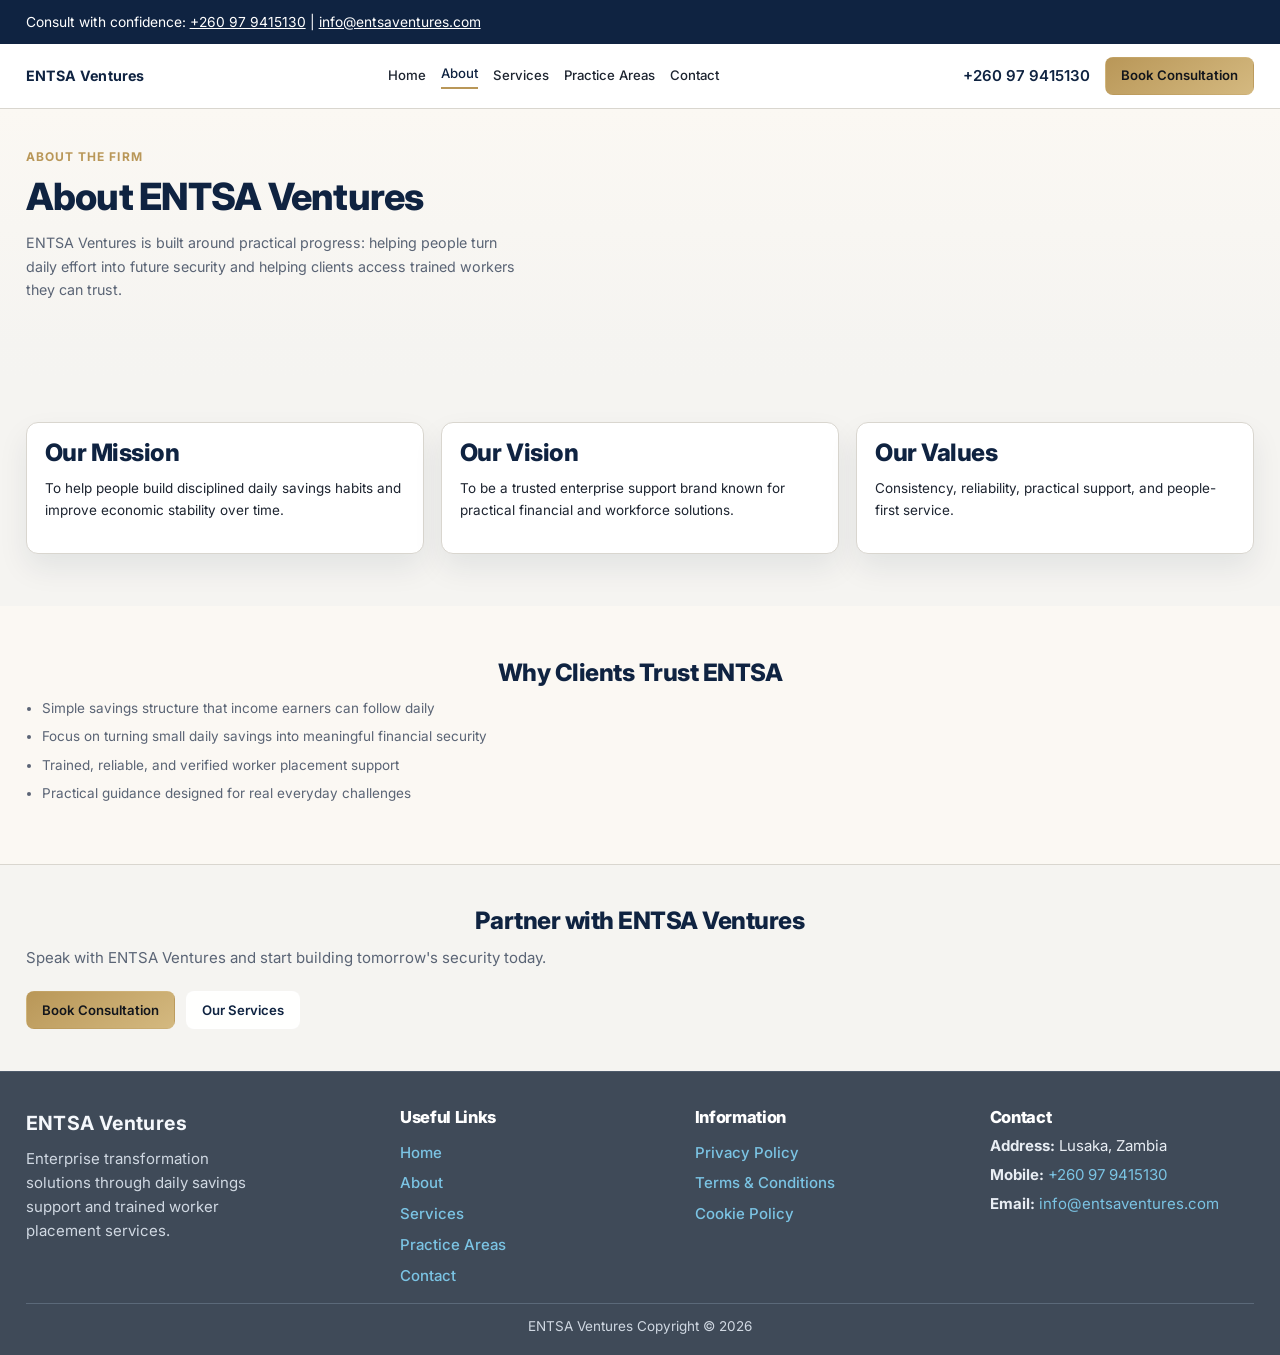
==== about.html @ a88b2ca8 "Create dedicated ENTSA Ventures website repository. Separate ENTSA website into its own independent " ====
<!doctype html>
<html lang="en">
<head>
  <meta charset="UTF-8">
  <meta name="viewport" content="width=device-width, initial-scale=1.0">
  <title>About | ENTSA Ventures</title>
  <meta name="description" content="Learn about ENTSA Ventures and how it supports people through daily savings discipline and trained worker placement services in Zambia.">
  <link rel="stylesheet" href="./styles.css?v=20260401-6">
</head>
<body>
  <a class="skip-link" href="#main-content">Skip to main content</a>

  <div class="top-contact-bar">
    <div class="container top-contact-inner">
      <p>Consult with confidence: <a href="tel:+260979415130">+260 97 9415130</a> | <a href="mailto:info@entsaventures.com">info@entsaventures.com</a></p>
    </div>
  </div>

  <header class="site-header">
    <div class="container header-inner">
      <a href="./index.html" class="logo" aria-label="ENTSA Ventures home">ENTSA Ventures</a>
      <button class="menu-toggle" aria-expanded="false" aria-controls="primary-nav">Menu</button>
      <nav class="primary-nav" id="primary-nav" aria-label="Primary">
        <a href="./index.html">Home</a>
        <a class="active" href="./about.html">About</a>
        <a href="./services.html">Services</a>
        <a href="./practice-areas.html">Practice Areas</a>
        <a href="./contact.html">Contact</a>
      </nav>
      <div class="header-actions">
        <a class="phone-link" href="tel:+260979415130">+260 97 9415130</a>
        <a class="btn btn-primary" href="./contact.html#contact-form-panel">Book Consultation</a>
      </div>
    </div>
  </header>

  <main id="main-content">
    <section class="section page-hero">
      <div class="container">
        <p class="eyebrow">About The Firm</p>
        <h1>About ENTSA Ventures</h1>
        <p class="hero-support">ENTSA Ventures is built around practical progress: helping people turn daily effort into future security and helping clients access trained workers they can trust.</p>
      </div>
    </section>

    <section class="section">
      <div class="container card-grid">
        <article class="info-card">
          <h2>Our Mission</h2>
          <p>To help people build disciplined daily savings habits and improve economic stability over time.</p>
        </article>
        <article class="info-card">
          <h2>Our Vision</h2>
          <p>To be a trusted enterprise support brand known for practical financial and workforce solutions.</p>
        </article>
        <article class="info-card">
          <h2>Our Values</h2>
          <p>Consistency, reliability, practical support, and people-first service.</p>
        </article>
      </div>
    </section>

    <section class="section section-muted">
      <div class="container">
        <h2>Why Clients Trust ENTSA</h2>
        <ul class="feature-list">
          <li>Simple savings structure that income earners can follow daily</li>
          <li>Focus on turning small daily savings into meaningful financial security</li>
          <li>Trained, reliable, and verified worker placement support</li>
          <li>Practical guidance designed for real everyday challenges</li>
        </ul>
      </div>
    </section>

    <section class="section final-cta">
      <div class="container final-cta-inner">
        <h2>Partner with ENTSA Ventures</h2>
        <p>Speak with ENTSA Ventures and start building tomorrow's security today.</p>
        <div class="hero-cta-group">
          <a class="btn btn-primary" href="./contact.html#contact-form-panel">Book Consultation</a>
          <a class="btn btn-secondary" href="./services.html">Our Services</a>
        </div>
      </div>
    </section>
  </main>

  <footer class="site-footer">
    <div class="container footer-grid">
      <div class="footer-brand">
        <a href="./index.html" class="logo">ENTSA Ventures</a>
        <p>Enterprise transformation solutions through daily savings support and trained worker placement services.</p>
      </div>
      <nav class="footer-links" aria-label="Useful links">
        <h3 class="footer-title">Useful Links</h3>
        <a href="./index.html">Home</a>
        <a href="./about.html">About</a>
        <a href="./services.html">Services</a>
        <a href="./practice-areas.html">Practice Areas</a>
        <a href="./contact.html">Contact</a>
      </nav>
      <nav class="footer-links" aria-label="Information links">
        <h3 class="footer-title">Information</h3>
        <a href="#">Privacy Policy</a>
        <a href="#">Terms & Conditions</a>
        <a href="#">Cookie Policy</a>
      </nav>
      <div>
        <h3 class="footer-title">Contact</h3>
        <p class="footer-contact-item"><strong>Address:</strong> Lusaka, Zambia</p>
        <p class="footer-contact-item"><strong>Mobile:</strong> <a href="tel:+260979415130">+260 97 9415130</a></p>
        <p class="footer-contact-item"><strong>Email:</strong> <a href="mailto:info@entsaventures.com">info@entsaventures.com</a></p>
      </div>
    </div>
    <div class="container footer-bottom">
      <p class="disclaimer">ENTSA Ventures Copyright &copy; 2026</p>
    </div>
  </footer>

  <script>
    const menuToggle = document.querySelector(".menu-toggle");
    const nav = document.querySelector(".primary-nav");
    if (menuToggle && nav) {
      menuToggle.addEventListener("click", () => {
        const expanded = menuToggle.getAttribute("aria-expanded") === "true";
        menuToggle.setAttribute("aria-expanded", String(!expanded));
        nav.classList.toggle("nav-open");
      });
    }
  </script>
</body>
</html>
---- styles.css ----
@import url("https://fonts.googleapis.com/css2?family=Inter:wght@400;500;600;700;800&display=swap");

:root {
  --bg: #f5f4f1;
  --surface: #ffffff;
  --surface-muted: #fbf8f3;
  --text: #1d2430;
  --text-muted: #5a6475;
  --border: #d9d6cf;
  --brand: #0f2341;
  --brand-soft: #1d3459;
  --gold: #b99758;
  --gold-soft: #d4b980;
  --radius: 12px;
  --shadow: 0 14px 30px rgba(15, 35, 65, 0.08);
}

*,
*::before,
*::after {
  box-sizing: border-box;
}

html {
  scroll-behavior: smooth;
  font-size: 15px;
}

body {
  margin: 0;
  font-family: "Inter", "Segoe UI", Tahoma, Geneva, Verdana, sans-serif;
  color: var(--text);
  background: linear-gradient(180deg, #f8f6f2 0%, var(--bg) 28%);
  line-height: 1.6;
}

.container {
  width: min(1280px, 96%);
  margin-inline: auto;
  padding-inline: 0;
}

.skip-link {
  position: absolute;
  left: -9999px;
  top: 0;
}

.skip-link:focus {
  left: 1rem;
  top: 1rem;
  background: #fff;
  color: var(--brand);
  border: 1px solid var(--brand);
  border-radius: 8px;
  padding: 0.55rem 0.8rem;
}

a {
  color: var(--brand-soft);
}

a:focus-visible,
button:focus-visible,
input:focus-visible,
textarea:focus-visible {
  outline: 2px solid var(--gold);
  outline-offset: 2px;
}

.top-contact-bar {
  background: var(--brand);
  color: #fff;
  font-size: 0.92rem;
}

.top-contact-inner {
  min-height: 44px;
  display: flex;
  align-items: center;
}

.top-contact-inner p {
  margin: 0;
}

.top-contact-inner a {
  color: #fff;
  text-decoration: underline;
}

.site-header {
  position: sticky;
  top: 0;
  z-index: 10;
  background: rgba(255, 255, 255, 0.96);
  backdrop-filter: blur(8px);
  border-bottom: 1px solid var(--border);
}

.header-inner {
  display: flex;
  align-items: center;
  justify-content: space-between;
  gap: 1.4rem;
  min-height: 64px;
}

.logo {
  text-decoration: none;
  color: var(--brand);
  font-weight: 700;
  font-size: 0.95rem;
  letter-spacing: 0.015em;
}

.primary-nav {
  display: none;
  gap: 1rem;
  font-size: 0.88rem;
}

.primary-nav a,
.footer-links a {
  text-decoration: none;
  color: var(--text);
  font-weight: 500;
}

.primary-nav a.active {
  color: var(--brand);
  border-bottom: 2px solid var(--gold);
  padding-bottom: 0.2rem;
}

.menu-toggle {
  border: 1px solid var(--border);
  background: #fff;
  color: var(--text);
  padding: 0.55rem 0.82rem;
  border-radius: 8px;
}

.header-actions {
  display: none;
  align-items: center;
  gap: 1rem;
}

.phone-link {
  color: var(--brand);
  text-decoration: none;
  font-weight: 600;
  white-space: nowrap;
}

.btn {
  display: inline-flex;
  justify-content: center;
  align-items: center;
  min-height: 38px;
  padding: 0.5rem 1rem;
  border-radius: 8px;
  text-decoration: none;
  font-weight: 600;
  font-size: 0.88rem;
  border: 1px solid transparent;
  cursor: pointer;
  transition: 180ms ease;
}

.btn-primary {
  background: linear-gradient(145deg, var(--gold), var(--gold-soft));
  color: #13161c;
}

.btn-primary:hover,
.btn-primary:focus-visible {
  transform: translateY(-1px);
}

.btn-secondary {
  background: rgba(255,255,255,0.92);
  color: var(--brand);
  border-color: rgba(255,255,255,0.6);
}

.hero .btn-secondary {
  background: rgba(255,255,255,0.15);
  color: #fff;
  border-color: rgba(255,255,255,0.55);
}

.section {
  padding: 3.5rem 0;
}

.section-muted {
  background: var(--surface-muted);
}

h1,
h2,
h3 {
  margin: 0 0 0.75rem;
  line-height: 1.15;
  font-family: "Inter", "Segoe UI", Tahoma, Geneva, Verdana, sans-serif;
  font-weight: 800;
  letter-spacing: -0.02em;
  color: var(--brand);
}

main h2 {
  text-align: center;
}

main .hero-card h2,
main .info-card h2,
main .contact-panel h2 {
  text-align: left;
}

h1 {
  font-size: clamp(1.7rem, 3.5vw, 2.5rem);
  margin-bottom: 0.9rem;
}

h2 {
  font-size: clamp(1.15rem, 2.2vw, 1.6rem);
}

h3 {
  font-size: 0.95rem;
}

p {
  margin: 0 0 1rem;
}

.eyebrow {
  color: var(--gold);
  text-transform: uppercase;
  letter-spacing: 0.09em;
  font-size: 0.8rem;
  font-weight: 700;
  margin-bottom: 0.6rem;
}

.hero {
  background-image:
    linear-gradient(112deg, rgba(10, 23, 43, 0.86), rgba(10, 23, 43, 0.58)),
    url("./Assets/NewGroupPic.svg");
  background-size: cover;
  background-position: center 28%;
  background-repeat: no-repeat;
  color: #f8f6f2;
}

.hero h1,
.hero h2,
.hero h3 {
  color: #fff;
}

.hero .hero-subheadline,
.hero .hero-support {
  color: rgba(255, 255, 255, 0.85);
}

.hero .feature-list {
  color: rgba(255, 255, 255, 0.88);
}

.hero .eyebrow {
  color: #e7cf9d;
}

.hero .container {
  width: min(1280px, 96%);
  padding-top: 4.5rem;
  padding-bottom: 4.5rem;
}

.hero-grid {
  display: grid;
  grid-template-columns: 1fr;
  gap: 2rem;
  align-items: center;
  min-height: 440px;
}

.hero-subheadline {
  font-size: 1rem;
  max-width: 52ch;
}

.hero-support {
  color: var(--text-muted);
  max-width: 56ch;
  font-size: 0.95rem;
  line-height: 1.65;
}

.hero-card,
.info-card,
.stat-card,
.testimonial-card,
.contact-panel {
  background: var(--surface);
  border: 1px solid var(--border);
  border-radius: var(--radius);
  box-shadow: var(--shadow);
}

.hero-card {
  padding: 1.6rem 1.8rem;
  background: transparent;
  border-color: transparent;
  box-shadow: none;
}

.hero .hero-card {
  background: rgba(10, 23, 43, 0.48);
  border: 1px solid rgba(255, 255, 255, 0.28);
  box-shadow: 0 18px 34px rgba(2, 10, 24, 0.35);
  backdrop-filter: blur(3px);
}

.hero .hero-card h2 {
  color: #ffffff;
}

.feature-list {
  margin: 0.6rem 0 0;
  padding-left: 1.1rem;
  color: var(--text-muted);
  font-size: 0.9rem;
}

.feature-list li {
  margin-bottom: 0.55rem;
  line-height: 1.5;
}

.hero-cta-group {
  display: flex;
  flex-direction: row;
  flex-wrap: wrap;
  gap: 0.75rem;
  margin-top: 1.4rem;
}

.stats-grid,
.card-grid {
  margin-top: 1.5rem;
  display: grid;
  grid-template-columns: 1fr;
  gap: 1.15rem;
}

.issues-grid {
  margin-top: 1.4rem;
  display: grid;
  grid-template-columns: 1fr;
  gap: 0.75rem;
  padding: 0;
}

.issue-item {
  list-style: none;
  background: #fff;
  border: 1px solid var(--border);
  border-radius: 10px;
  padding: 0.72rem 0.84rem;
  font-weight: 500;
  color: #31435f;
}

.issues-actions {
  display: grid;
  grid-template-columns: 1fr;
  gap: 0.9rem;
  margin-top: 1.25rem;
}

.issues-search {
  width: 100%;
  border: 1px solid var(--border);
  border-radius: 10px;
  padding: 0.68rem 0.75rem;
  font: inherit;
  background: #fff;
}

.clients-grid {
  margin-top: 1.4rem;
  overflow: hidden;
  width: 100%;
}

.clients-track {
  display: flex;
  flex-wrap: nowrap;
  gap: 0.9rem;
  width: max-content;
  animation: clientsPass 95s linear infinite;
}

.client-card {
  min-height: 68px;
  flex: 0 0 160px;
  border: 1px solid var(--border);
  border-radius: 10px;
  background: #fff;
  display: flex;
  align-items: center;
  justify-content: center;
  text-align: center;
  padding: 0.55rem;
  box-shadow: 0 6px 16px rgba(15, 35, 65, 0.05);
}

@keyframes clientsPass {
  from {
    transform: translateX(0);
  }
  to {
    transform: translateX(-50%);
  }
}

.client-card span {
  color: #415470;
  font-weight: 700;
  font-size: 0.96rem;
}

.client-logo {
  width: 100%;
  height: 40px;
  object-fit: contain;
  filter: grayscale(1) contrast(1.05) brightness(0.35);
  opacity: 0.92;
}

.client-card:hover .client-logo {
  opacity: 1;
}

.stat-card,
.info-card,
.testimonial-card {
  padding: 1.1rem 1.2rem;
  font-size: 0.9rem;
}

.stat-value {
  margin: 0 0 0.3rem;
  color: var(--brand);
  font-size: 1.6rem;
  font-weight: 700;
  line-height: 1;
}

.steps-list {
  margin: 1rem 0 0;
  padding-left: 1.2rem;
  max-width: 70ch;
}

.steps-list li {
  margin-bottom: 0.7rem;
}

.testimonial-card {
  margin: 0;
  border-left: 4px solid var(--gold);
}

.testimonial-card cite {
  font-style: normal;
  color: var(--text-muted);
}

.testimonials-ticker {
  margin-top: 1.5rem;
  overflow: hidden;
  border-radius: 12px;
}

.ticker-track {
  display: flex;
  gap: 1rem;
  width: max-content;
  animation: testimonialScroll 70s linear infinite;
}

.ticker-item {
  min-width: 300px;
  max-width: 300px;
  padding: 0.85rem 1rem;
  font-size: 0.88rem;
  background: #fff;
  border: 1px solid var(--border);
  border-left: 4px solid var(--gold);
  border-radius: 10px;
  box-shadow: 0 6px 16px rgba(15, 35, 65, 0.05);
}

.ticker-item p {
  margin: 0 0 0.6rem;
}

.ticker-item cite {
  color: var(--text-muted);
  font-style: normal;
  font-size: 0.92rem;
}

@keyframes testimonialScroll {
  from {
    transform: translateX(0);
  }
  to {
    transform: translateX(-50%);
  }
}

.section-cta-inline {
  margin-top: 1.1rem;
}

.page-hero {
  padding-top: 2.5rem;
  padding-bottom: 2rem;
  background: linear-gradient(180deg, #fbf8f3 0%, #f5f4f1 100%);
}

.contact-grid {
  display: grid;
  grid-template-columns: 1fr;
  gap: 1.4rem;
}

.contact-info a {
  color: var(--brand-soft);
}

.contact-panel {
  padding: 1.45rem;
}

.contact-form {
  display: grid;
  gap: 0.62rem;
}

.contact-form label {
  font-weight: 600;
}

.contact-form input,
.contact-form textarea {
  width: 100%;
  border: 1px solid var(--border);
  border-radius: 10px;
  padding: 0.7rem 0.75rem;
  font: inherit;
  background: #fff;
}

.final-cta {
  border-top: 1px solid var(--border);
  padding-top: 2.8rem;
  padding-bottom: 2.8rem;
}

.final-cta-inner p {
  color: var(--text-muted);
}

.site-footer {
  border-top: 1px solid #4e5b6b;
  background: #3f4a58;
  color: #e8edf3;
  padding: 2.4rem 0 1.2rem;
}

.footer-grid {
  display: grid;
  gap: 1.5rem;
  grid-template-columns: 1fr;
}

.footer-brand p {
  margin: 0.5rem 0 0;
  max-width: 26ch;
  color: #d0d8e2;
}

.site-footer .logo {
  color: #f5f8fc;
  font-size: 1.3rem;
  letter-spacing: 0.02em;
}

.site-footer .logo::first-letter {
  color: #22a4cf;
}

.footer-links {
  display: flex;
  flex-direction: column;
  gap: 0.45rem;
}

.disclaimer {
  margin: 0;
  color: #d0d8e2;
  font-size: 0.9rem;
}

.footer-title {
  color: #fff;
  margin-bottom: 0.45rem;
  font-size: 1.1rem;
}

.site-footer a {
  color: #7bc4e4;
  text-decoration: none;
}

.site-footer a:hover {
  text-decoration: underline;
}

.footer-contact-item {
  margin-bottom: 0.35rem;
}

.footer-bottom {
  border-top: 1px solid #5b6979;
  margin-top: 1rem;
  padding-top: 0.8rem;
  text-align: center;
}

.primary-nav.nav-open {
  display: flex;
  flex-direction: column;
  position: absolute;
  left: 4%;
  right: 4%;
  top: 84px;
  background: #fff;
  border: 1px solid var(--border);
  border-radius: var(--radius);
  padding: 0.85rem;
  box-shadow: var(--shadow);
}

@media (min-width: 760px) {
  .menu-toggle {
    display: none;
  }

  .primary-nav {
    display: flex;
    align-items: center;
  }

  .header-actions {
    display: flex;
  }

  .hero-grid {
    grid-template-columns: 1fr 380px;
    align-items: center;
    gap: 3rem;
  }

  .hero-cta-group {
    align-items: center;
  }

  .stats-grid {
    grid-template-columns: repeat(3, minmax(0, 1fr));
  }

  .card-grid {
    grid-template-columns: repeat(2, minmax(0, 1fr));
  }

  .issues-grid {
    grid-template-columns: repeat(2, minmax(0, 1fr));
  }

  .issues-actions {
    grid-template-columns: 1fr auto;
    align-items: center;
  }

  .contact-grid {
    grid-template-columns: 1fr 1.1fr;
  }

  .footer-grid {
    grid-template-columns: 1.3fr 1fr 1fr 1fr;
    align-items: start;
    column-gap: 2rem;
  }
}

@media (min-width: 1024px) {
  .hero .container {
    width: min(1280px, 96%);
  }

  .card-grid {
    grid-template-columns: repeat(3, minmax(0, 1fr));
  }

  .issues-grid {
    grid-template-columns: repeat(3, minmax(0, 1fr));
  }

}
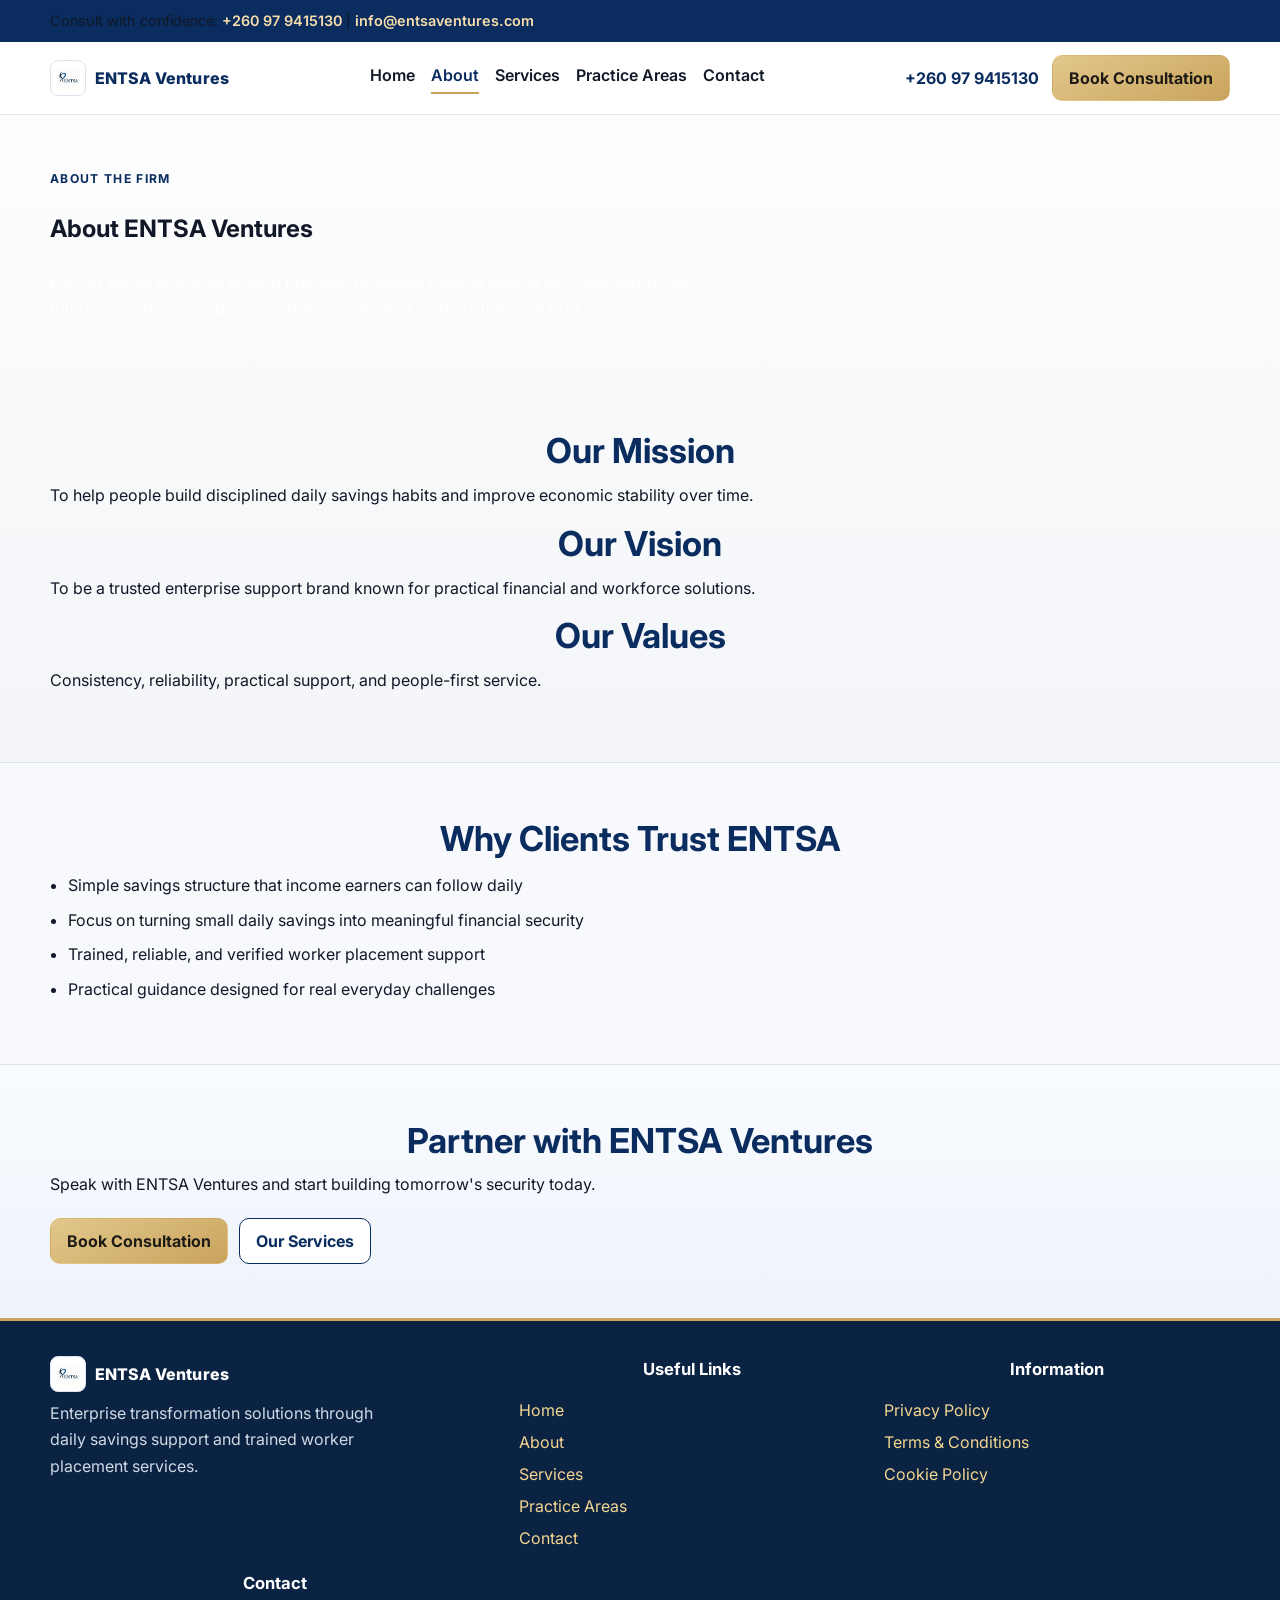
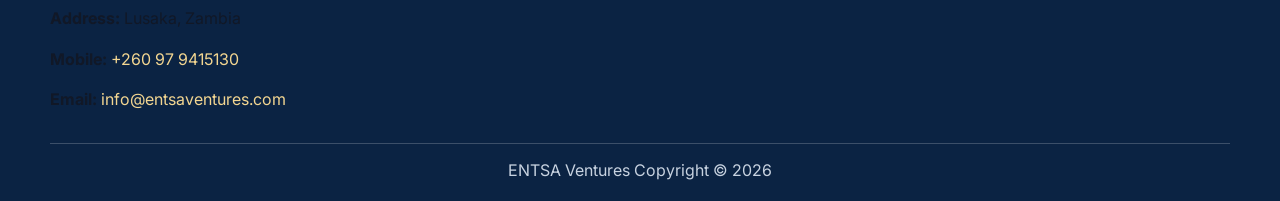
==== commit 6b0382ad: "Replace all website logos with provided ENTSA PNG. Update favicon, header logos, and footer logos ac" ====
--- a/about.html
+++ b/about.html
@@ -18,7 +18,7 @@
 
   <header class="site-header">
     <div class="container header-inner">
-      <a href="./index.html" class="logo" aria-label="ENTSA Ventures home">ENTSA Ventures</a>
+      <a href="./index.html" class="logo" aria-label="ENTSA Ventures home"><img src="./Assets/brand/entsa-logo.png" alt="ENTSA logo"><span class="logo-text">ENTSA Ventures</span></a>
       <button class="menu-toggle" aria-expanded="false" aria-controls="primary-nav">Menu</button>
       <nav class="primary-nav" id="primary-nav" aria-label="Primary">
         <a href="./index.html">Home</a>
@@ -87,7 +87,7 @@
   <footer class="site-footer">
     <div class="container footer-grid">
       <div class="footer-brand">
-        <a href="./index.html" class="logo">ENTSA Ventures</a>
+        <a href="./index.html" class="logo"><img src="./Assets/brand/entsa-logo.png" alt="ENTSA logo"><span class="logo-text">ENTSA Ventures</span></a>
         <p>Enterprise transformation solutions through daily savings support and trained worker placement services.</p>
       </div>
       <nav class="footer-links" aria-label="Useful links">
--- a/styles.css
+++ b/styles.css
@@ -1,728 +1,254 @@
 @import url("https://fonts.googleapis.com/css2?family=Inter:wght@400;500;600;700;800&display=swap");
 
 :root {
-  --bg: #f5f4f1;
+  --bg: #f3f5f8;
   --surface: #ffffff;
-  --surface-muted: #fbf8f3;
-  --text: #1d2430;
-  --text-muted: #5a6475;
-  --border: #d9d6cf;
-  --brand: #0f2341;
-  --brand-soft: #1d3459;
-  --gold: #b99758;
-  --gold-soft: #d4b980;
-  --radius: 12px;
-  --shadow: 0 14px 30px rgba(15, 35, 65, 0.08);
-}
-
-*,
-*::before,
-*::after {
-  box-sizing: border-box;
-}
-
-html {
-  scroll-behavior: smooth;
-  font-size: 15px;
-}
-
+  --surface-soft: #f7f9fc;
+  --text: #111827;
+  --text-muted: #475569;
+  --line: #dbe3ee;
+  --brand: #0a2c5f;
+  --brand-soft: #123f84;
+  --accent: #c9a35c;
+  --accent-soft: #e2c88c;
+  --radius: 14px;
+  --shadow: 0 16px 40px rgba(6, 35, 79, 0.1);
+}
+
+* { box-sizing: border-box; }
+html { scroll-behavior: smooth; font-size: 16px; }
 body {
   margin: 0;
-  font-family: "Inter", "Segoe UI", Tahoma, Geneva, Verdana, sans-serif;
+  font-family: "Inter", "Segoe UI", sans-serif;
   color: var(--text);
-  background: linear-gradient(180deg, #f8f6f2 0%, var(--bg) 28%);
-  line-height: 1.6;
-}
-
-.container {
-  width: min(1280px, 96%);
-  margin-inline: auto;
-  padding-inline: 0;
-}
-
-.skip-link {
-  position: absolute;
-  left: -9999px;
-  top: 0;
-}
-
+  background: linear-gradient(180deg, #ffffff 0%, var(--bg) 42%);
+  line-height: 1.65;
+}
+
+.container { width: min(1180px, 94%); margin-inline: auto; }
+
+.skip-link { position: absolute; left: -9999px; top: 0; }
 .skip-link:focus {
   left: 1rem;
   top: 1rem;
   background: #fff;
-  color: var(--brand);
-  border: 1px solid var(--brand);
-  border-radius: 8px;
-  padding: 0.55rem 0.8rem;
-}
-
-a {
-  color: var(--brand-soft);
-}
-
-a:focus-visible,
-button:focus-visible,
-input:focus-visible,
-textarea:focus-visible {
-  outline: 2px solid var(--gold);
+  border: 1px solid var(--line);
+  border-radius: 10px;
+  padding: 0.55rem 0.85rem;
+}
+
+a { color: var(--brand-soft); }
+a:focus-visible, button:focus-visible {
+  outline: 2px solid var(--accent);
   outline-offset: 2px;
 }
 
 .top-contact-bar {
   background: var(--brand);
   color: #fff;
-  font-size: 0.92rem;
-}
-
-.top-contact-inner {
-  min-height: 44px;
-  display: flex;
-  align-items: center;
-}
-
-.top-contact-inner p {
-  margin: 0;
-}
-
-.top-contact-inner a {
-  color: #fff;
-  text-decoration: underline;
-}
+  font-size: 0.9rem;
+}
+.top-contact-inner { min-height: 42px; display: flex; align-items: center; }
+.top-contact-inner p { margin: 0; }
+.top-contact-inner a { color: #f8deac; text-decoration: none; font-weight: 600; }
 
 .site-header {
   position: sticky;
   top: 0;
-  z-index: 10;
-  background: rgba(255, 255, 255, 0.96);
-  backdrop-filter: blur(8px);
-  border-bottom: 1px solid var(--border);
-}
-
-.header-inner {
-  display: flex;
-  align-items: center;
-  justify-content: space-between;
-  gap: 1.4rem;
-  min-height: 64px;
-}
-
+  z-index: 20;
+  background: rgba(255,255,255,0.94);
+  backdrop-filter: blur(9px);
+  border-bottom: 1px solid var(--line);
+}
+.header-inner { min-height: 72px; display: flex; align-items: center; justify-content: space-between; gap: 1rem; }
 .logo {
   text-decoration: none;
   color: var(--brand);
-  font-weight: 700;
-  font-size: 0.95rem;
-  letter-spacing: 0.015em;
-}
-
-.primary-nav {
-  display: none;
-  gap: 1rem;
-  font-size: 0.88rem;
-}
-
-.primary-nav a,
-.footer-links a {
-  text-decoration: none;
-  color: var(--text);
-  font-weight: 500;
-}
-
-.primary-nav a.active {
-  color: var(--brand);
-  border-bottom: 2px solid var(--gold);
-  padding-bottom: 0.2rem;
-}
+  font-weight: 800;
+  letter-spacing: 0.01em;
+  display: inline-flex;
+  align-items: center;
+  gap: 0.55rem;
+}
+.logo img {
+  width: 36px;
+  height: 36px;
+  object-fit: contain;
+  background: #fff;
+  border-radius: 8px;
+  border: 1px solid var(--line);
+  padding: 4px;
+}
+.logo-text { line-height: 1; }
 
 .menu-toggle {
-  border: 1px solid var(--border);
-  background: #fff;
-  color: var(--text);
-  padding: 0.55rem 0.82rem;
-  border-radius: 8px;
-}
-
-.header-actions {
-  display: none;
-  align-items: center;
-  gap: 1rem;
-}
-
-.phone-link {
-  color: var(--brand);
-  text-decoration: none;
-  font-weight: 600;
-  white-space: nowrap;
-}
+  border: 1px solid var(--line);
+  border-radius: 10px;
+  background: #fff;
+  padding: 0.5rem 0.9rem;
+  font-weight: 700;
+}
+.primary-nav { display: none; gap: 1rem; }
+.primary-nav a { text-decoration: none; color: var(--text); font-weight: 600; border-bottom: 2px solid transparent; padding-bottom: 0.2rem; }
+.primary-nav a.active { color: var(--brand); border-bottom-color: var(--accent); }
+.primary-nav.nav-open {
+  display: flex;
+  position: absolute;
+  top: calc(100% + 0.4rem);
+  left: 3%;
+  right: 3%;
+  flex-direction: column;
+  background: #fff;
+  border: 1px solid var(--line);
+  border-radius: var(--radius);
+  padding: 1rem;
+  box-shadow: var(--shadow);
+}
+
+.header-actions { display: none; align-items: center; gap: 0.8rem; }
+.phone-link { text-decoration: none; font-weight: 700; color: var(--brand); }
 
 .btn {
   display: inline-flex;
-  justify-content: center;
-  align-items: center;
-  min-height: 38px;
-  padding: 0.5rem 1rem;
-  border-radius: 8px;
-  text-decoration: none;
-  font-weight: 600;
-  font-size: 0.88rem;
-  border: 1px solid transparent;
-  cursor: pointer;
-  transition: 180ms ease;
-}
-
-.btn-primary {
-  background: linear-gradient(145deg, var(--gold), var(--gold-soft));
-  color: #13161c;
-}
-
-.btn-primary:hover,
-.btn-primary:focus-visible {
-  transform: translateY(-1px);
-}
-
-.btn-secondary {
-  background: rgba(255,255,255,0.92);
-  color: var(--brand);
-  border-color: rgba(255,255,255,0.6);
-}
-
-.hero .btn-secondary {
-  background: rgba(255,255,255,0.15);
-  color: #fff;
-  border-color: rgba(255,255,255,0.55);
-}
-
-.section {
-  padding: 3.5rem 0;
-}
-
-.section-muted {
-  background: var(--surface-muted);
-}
-
-h1,
-h2,
-h3 {
-  margin: 0 0 0.75rem;
-  line-height: 1.15;
-  font-family: "Inter", "Segoe UI", Tahoma, Geneva, Verdana, sans-serif;
-  font-weight: 800;
-  letter-spacing: -0.02em;
-  color: var(--brand);
-}
-
-main h2 {
-  text-align: center;
-}
-
-main .hero-card h2,
-main .info-card h2,
-main .contact-panel h2 {
-  text-align: left;
-}
-
-h1 {
-  font-size: clamp(1.7rem, 3.5vw, 2.5rem);
-  margin-bottom: 0.9rem;
-}
-
-h2 {
-  font-size: clamp(1.15rem, 2.2vw, 1.6rem);
-}
-
-h3 {
-  font-size: 0.95rem;
-}
-
-p {
-  margin: 0 0 1rem;
-}
-
-.eyebrow {
-  color: var(--gold);
-  text-transform: uppercase;
-  letter-spacing: 0.09em;
-  font-size: 0.8rem;
-  font-weight: 700;
-  margin-bottom: 0.6rem;
-}
-
-.hero {
-  background-image:
-    linear-gradient(112deg, rgba(10, 23, 43, 0.86), rgba(10, 23, 43, 0.58)),
-    url("./Assets/NewGroupPic.svg");
-  background-size: cover;
-  background-position: center 28%;
-  background-repeat: no-repeat;
-  color: #f8f6f2;
-}
-
-.hero h1,
-.hero h2,
-.hero h3 {
-  color: #fff;
-}
-
-.hero .hero-subheadline,
-.hero .hero-support {
-  color: rgba(255, 255, 255, 0.85);
-}
-
-.hero .feature-list {
-  color: rgba(255, 255, 255, 0.88);
-}
-
-.hero .eyebrow {
-  color: #e7cf9d;
-}
-
-.hero .container {
-  width: min(1280px, 96%);
-  padding-top: 4.5rem;
-  padding-bottom: 4.5rem;
-}
-
-.hero-grid {
-  display: grid;
-  grid-template-columns: 1fr;
-  gap: 2rem;
-  align-items: center;
-  min-height: 440px;
-}
-
-.hero-subheadline {
-  font-size: 1rem;
-  max-width: 52ch;
-}
-
-.hero-support {
-  color: var(--text-muted);
-  max-width: 56ch;
-  font-size: 0.95rem;
-  line-height: 1.65;
-}
-
-.hero-card,
-.info-card,
-.stat-card,
-.testimonial-card,
-.contact-panel {
-  background: var(--surface);
-  border: 1px solid var(--border);
-  border-radius: var(--radius);
-  box-shadow: var(--shadow);
-}
-
-.hero-card {
-  padding: 1.6rem 1.8rem;
-  background: transparent;
-  border-color: transparent;
-  box-shadow: none;
-}
-
-.hero .hero-card {
-  background: rgba(10, 23, 43, 0.48);
-  border: 1px solid rgba(255, 255, 255, 0.28);
-  box-shadow: 0 18px 34px rgba(2, 10, 24, 0.35);
-  backdrop-filter: blur(3px);
-}
-
-.hero .hero-card h2 {
-  color: #ffffff;
-}
-
-.feature-list {
-  margin: 0.6rem 0 0;
-  padding-left: 1.1rem;
-  color: var(--text-muted);
-  font-size: 0.9rem;
-}
-
-.feature-list li {
-  margin-bottom: 0.55rem;
-  line-height: 1.5;
-}
-
-.hero-cta-group {
-  display: flex;
-  flex-direction: row;
-  flex-wrap: wrap;
-  gap: 0.75rem;
-  margin-top: 1.4rem;
-}
-
-.stats-grid,
-.card-grid {
-  margin-top: 1.5rem;
-  display: grid;
-  grid-template-columns: 1fr;
-  gap: 1.15rem;
-}
-
-.issues-grid {
-  margin-top: 1.4rem;
-  display: grid;
-  grid-template-columns: 1fr;
-  gap: 0.75rem;
-  padding: 0;
-}
-
-.issue-item {
-  list-style: none;
-  background: #fff;
-  border: 1px solid var(--border);
-  border-radius: 10px;
-  padding: 0.72rem 0.84rem;
-  font-weight: 500;
-  color: #31435f;
-}
-
-.issues-actions {
-  display: grid;
-  grid-template-columns: 1fr;
-  gap: 0.9rem;
-  margin-top: 1.25rem;
-}
-
-.issues-search {
-  width: 100%;
-  border: 1px solid var(--border);
-  border-radius: 10px;
-  padding: 0.68rem 0.75rem;
-  font: inherit;
-  background: #fff;
-}
-
-.clients-grid {
-  margin-top: 1.4rem;
-  overflow: hidden;
-  width: 100%;
-}
-
-.clients-track {
-  display: flex;
-  flex-wrap: nowrap;
-  gap: 0.9rem;
-  width: max-content;
-  animation: clientsPass 95s linear infinite;
-}
-
-.client-card {
-  min-height: 68px;
-  flex: 0 0 160px;
-  border: 1px solid var(--border);
-  border-radius: 10px;
-  background: #fff;
-  display: flex;
   align-items: center;
   justify-content: center;
+  min-height: 40px;
+  border-radius: 10px;
+  padding: 0.55rem 1rem;
+  text-decoration: none;
+  font-weight: 700;
+  border: 1px solid transparent;
+  transition: 180ms ease;
+}
+.btn:hover { transform: translateY(-1px); }
+.btn-primary {
+  background: linear-gradient(155deg, var(--accent-soft), var(--accent));
+  color: #1e1b16;
+}
+.btn-secondary {
+  background: #ffffff;
+  color: var(--brand);
+  border-color: var(--brand);
+}
+
+.hero {
+  background: linear-gradient(145deg, rgba(8, 35, 75, 0.95), rgba(17, 65, 127, 0.86));
+  color: #fff;
+  padding: 4.2rem 0;
+}
+.hero-grid { display: grid; gap: 2rem; align-items: center; }
+.hero-copy h1 {
+  margin: 0 0 0.8rem;
+  font-size: clamp(2rem, 4vw, 3.15rem);
+  line-height: 1.12;
   text-align: center;
-  padding: 0.55rem;
-  box-shadow: 0 6px 16px rgba(15, 35, 65, 0.05);
-}
-
-@keyframes clientsPass {
-  from {
-    transform: translateX(0);
-  }
-  to {
-    transform: translateX(-50%);
-  }
-}
-
-.client-card span {
-  color: #415470;
-  font-weight: 700;
-  font-size: 0.96rem;
-}
-
-.client-logo {
+}
+.hero-support { margin: 0; max-width: 65ch; color: rgba(255,255,255,0.9); }
+.hero-cta-group { display: flex; flex-wrap: wrap; gap: 0.7rem; margin-top: 1.25rem; }
+.hero-image, .feature-image { margin: 0; }
+.hero-image img, .feature-image img {
   width: 100%;
-  height: 40px;
-  object-fit: contain;
-  filter: grayscale(1) contrast(1.05) brightness(0.35);
-  opacity: 0.92;
-}
-
-.client-card:hover .client-logo {
-  opacity: 1;
-}
-
-.stat-card,
-.info-card,
-.testimonial-card {
-  padding: 1.1rem 1.2rem;
-  font-size: 0.9rem;
-}
-
-.stat-value {
-  margin: 0 0 0.3rem;
-  color: var(--brand);
-  font-size: 1.6rem;
-  font-weight: 700;
-  line-height: 1;
-}
-
-.steps-list {
-  margin: 1rem 0 0;
-  padding-left: 1.2rem;
-  max-width: 70ch;
-}
-
-.steps-list li {
-  margin-bottom: 0.7rem;
-}
-
-.testimonial-card {
-  margin: 0;
-  border-left: 4px solid var(--gold);
-}
-
-.testimonial-card cite {
-  font-style: normal;
-  color: var(--text-muted);
-}
-
-.testimonials-ticker {
-  margin-top: 1.5rem;
-  overflow: hidden;
+  border-radius: var(--radius);
+  border: 1px solid rgba(255,255,255,0.25);
+  box-shadow: 0 20px 40px rgba(2, 15, 36, 0.35);
+}
+.eyebrow {
+  margin: 0 0 0.6rem;
+  text-transform: uppercase;
+  letter-spacing: 0.11em;
+  font-size: 0.76rem;
+  color: var(--brand);
+  font-weight: 700;
+}
+.hero .eyebrow { color: #efd5a2; }
+.hero-copy h1,
+.hero-copy p { color: #ffffff; }
+
+.section { padding: 3.4rem 0; }
+.section-muted { background: var(--surface-soft); border-top: 1px solid var(--line); border-bottom: 1px solid var(--line); }
+
+h2 {
+  margin: 0 0 0.65rem;
+  font-size: clamp(1.45rem, 3vw, 2.15rem);
+  line-height: 1.2;
+  color: var(--brand);
+  text-align: center;
+}
+h3 { margin: 0 0 0.4rem; color: var(--brand); text-align: center; }
+p { margin: 0 0 0.9rem; color: var(--text); }
+.section-intro { color: var(--text-muted); max-width: 68ch; }
+
+.two-col { display: grid; gap: 1.25rem; align-items: center; }
+.tag-row { display: flex; flex-wrap: wrap; gap: 0.55rem; margin-top: 1rem; }
+.tag {
+  display: inline-flex;
+  border: 1px solid var(--line);
+  border-radius: 999px;
+  padding: 0.4rem 0.72rem;
+  font-size: 0.82rem;
+  font-weight: 700;
+  color: #1e365d;
+  background: #fff;
+}
+
+.slot-grid, .benefit-grid, .audience-grid {
+  display: grid;
+  gap: 1rem;
+  margin-top: 1.2rem;
+}
+.slot-card, .benefit-card {
+  border: 1px solid var(--line);
+  border-radius: var(--radius);
+  background: #fff;
+  padding: 1.1rem;
+  box-shadow: 0 8px 24px rgba(6, 35, 79, 0.06);
+}
+.slot-card h3 { font-size: 1.9rem; color: var(--brand); margin-bottom: 0.2rem; }
+.slot-card p { font-weight: 700; color: #364152; margin-bottom: 0.35rem; }
+.slot-card small { color: var(--text-muted); }
+
+.audience-item {
+  border: 1px solid var(--line);
   border-radius: 12px;
-}
-
-.ticker-track {
-  display: flex;
-  gap: 1rem;
-  width: max-content;
-  animation: testimonialScroll 70s linear infinite;
-}
-
-.ticker-item {
-  min-width: 300px;
-  max-width: 300px;
-  padding: 0.85rem 1rem;
-  font-size: 0.88rem;
-  background: #fff;
-  border: 1px solid var(--border);
-  border-left: 4px solid var(--gold);
-  border-radius: 10px;
-  box-shadow: 0 6px 16px rgba(15, 35, 65, 0.05);
-}
-
-.ticker-item p {
-  margin: 0 0 0.6rem;
-}
-
-.ticker-item cite {
-  color: var(--text-muted);
-  font-style: normal;
-  font-size: 0.92rem;
-}
-
-@keyframes testimonialScroll {
-  from {
-    transform: translateX(0);
-  }
-  to {
-    transform: translateX(-50%);
-  }
-}
-
-.section-cta-inline {
-  margin-top: 1.1rem;
-}
-
-.page-hero {
-  padding-top: 2.5rem;
-  padding-bottom: 2rem;
-  background: linear-gradient(180deg, #fbf8f3 0%, #f5f4f1 100%);
-}
-
-.contact-grid {
-  display: grid;
-  grid-template-columns: 1fr;
-  gap: 1.4rem;
-}
-
-.contact-info a {
-  color: var(--brand-soft);
-}
-
-.contact-panel {
-  padding: 1.45rem;
-}
-
-.contact-form {
-  display: grid;
-  gap: 0.62rem;
-}
-
-.contact-form label {
-  font-weight: 600;
-}
-
-.contact-form input,
-.contact-form textarea {
-  width: 100%;
-  border: 1px solid var(--border);
-  border-radius: 10px;
-  padding: 0.7rem 0.75rem;
-  font: inherit;
-  background: #fff;
-}
-
-.final-cta {
-  border-top: 1px solid var(--border);
-  padding-top: 2.8rem;
-  padding-bottom: 2.8rem;
-}
-
-.final-cta-inner p {
-  color: var(--text-muted);
-}
+  padding: 0.8rem 0.95rem;
+  background: #fff;
+  font-weight: 700;
+  color: #1c355d;
+  text-align: center;
+}
+
+.feature-list { margin: 0.85rem 0 0; padding-left: 1.1rem; color: var(--text); }
+.feature-list li { margin-bottom: 0.5rem; }
+.feature-list.light { color: var(--text); }
+
+.final-cta { background: linear-gradient(180deg, #f9fbff, #eef3fa); }
+.contact-cta { text-align: center; }
+.contact-cta p { color: var(--text-muted); max-width: 70ch; margin-inline: auto; }
+.section-muted p { color: var(--text); }
 
 .site-footer {
-  border-top: 1px solid #4e5b6b;
-  background: #3f4a58;
-  color: #e8edf3;
-  padding: 2.4rem 0 1.2rem;
-}
-
-.footer-grid {
-  display: grid;
-  gap: 1.5rem;
-  grid-template-columns: 1fr;
-}
-
-.footer-brand p {
-  margin: 0.5rem 0 0;
-  max-width: 26ch;
-  color: #d0d8e2;
-}
-
-.site-footer .logo {
-  color: #f5f8fc;
-  font-size: 1.3rem;
-  letter-spacing: 0.02em;
-}
-
-.site-footer .logo::first-letter {
-  color: #22a4cf;
-}
-
-.footer-links {
-  display: flex;
-  flex-direction: column;
-  gap: 0.45rem;
-}
-
-.disclaimer {
-  margin: 0;
-  color: #d0d8e2;
-  font-size: 0.9rem;
-}
-
-.footer-title {
-  color: #fff;
-  margin-bottom: 0.45rem;
-  font-size: 1.1rem;
-}
-
-.site-footer a {
-  color: #7bc4e4;
-  text-decoration: none;
-}
-
-.site-footer a:hover {
-  text-decoration: underline;
-}
-
-.footer-contact-item {
-  margin-bottom: 0.35rem;
-}
-
-.footer-bottom {
-  border-top: 1px solid #5b6979;
-  margin-top: 1rem;
-  padding-top: 0.8rem;
-  text-align: center;
-}
-
-.primary-nav.nav-open {
-  display: flex;
-  flex-direction: column;
-  position: absolute;
-  left: 4%;
-  right: 4%;
-  top: 84px;
-  background: #fff;
-  border: 1px solid var(--border);
-  border-radius: var(--radius);
-  padding: 0.85rem;
-  box-shadow: var(--shadow);
-}
+  background: #0b2343;
+  color: #eaf0f9;
+  border-top: 3px solid var(--accent);
+  padding: 2.2rem 0 1.1rem;
+}
+.footer-grid { display: grid; gap: 1.2rem; }
+.footer-title { margin: 0 0 0.45rem; color: #fff; font-size: 1.04rem; }
+.footer-links { display: flex; flex-direction: column; gap: 0.35rem; }
+.site-footer a { color: #f3d691; text-decoration: none; }
+.site-footer .logo { color: #fff; }
+.footer-brand p { color: rgba(235,242,252,0.88); max-width: 34ch; }
+.footer-bottom { border-top: 1px solid rgba(255,255,255,0.2); margin-top: 1rem; padding-top: 0.8rem; text-align: center; }
+.disclaimer { margin: 0; color: rgba(233,241,251,0.85); }
 
 @media (min-width: 760px) {
-  .menu-toggle {
-    display: none;
-  }
-
-  .primary-nav {
-    display: flex;
-    align-items: center;
-  }
-
-  .header-actions {
-    display: flex;
-  }
-
-  .hero-grid {
-    grid-template-columns: 1fr 380px;
-    align-items: center;
-    gap: 3rem;
-  }
-
-  .hero-cta-group {
-    align-items: center;
-  }
-
-  .stats-grid {
-    grid-template-columns: repeat(3, minmax(0, 1fr));
-  }
-
-  .card-grid {
-    grid-template-columns: repeat(2, minmax(0, 1fr));
-  }
-
-  .issues-grid {
-    grid-template-columns: repeat(2, minmax(0, 1fr));
-  }
-
-  .issues-actions {
-    grid-template-columns: 1fr auto;
-    align-items: center;
-  }
-
-  .contact-grid {
-    grid-template-columns: 1fr 1.1fr;
-  }
-
-  .footer-grid {
-    grid-template-columns: 1.3fr 1fr 1fr 1fr;
-    align-items: start;
-    column-gap: 2rem;
-  }
-}
-
-@media (min-width: 1024px) {
-  .hero .container {
-    width: min(1280px, 96%);
-  }
-
-  .card-grid {
-    grid-template-columns: repeat(3, minmax(0, 1fr));
-  }
-
-  .issues-grid {
-    grid-template-columns: repeat(3, minmax(0, 1fr));
-  }
-
-}
+  .menu-toggle { display: none; }
+  .primary-nav { display: flex; align-items: center; }
+  .header-actions { display: flex; }
+  .hero-grid { grid-template-columns: 1.05fr 0.95fr; }
+  .two-col { grid-template-columns: 1fr 1fr; }
+  .slot-grid { grid-template-columns: repeat(3, minmax(0, 1fr)); }
+  .benefit-grid { grid-template-columns: repeat(3, minmax(0, 1fr)); }
+  .audience-grid { grid-template-columns: repeat(5, minmax(0, 1fr)); }
+  .footer-grid { grid-template-columns: 1.3fr 1fr 1fr; }
+}
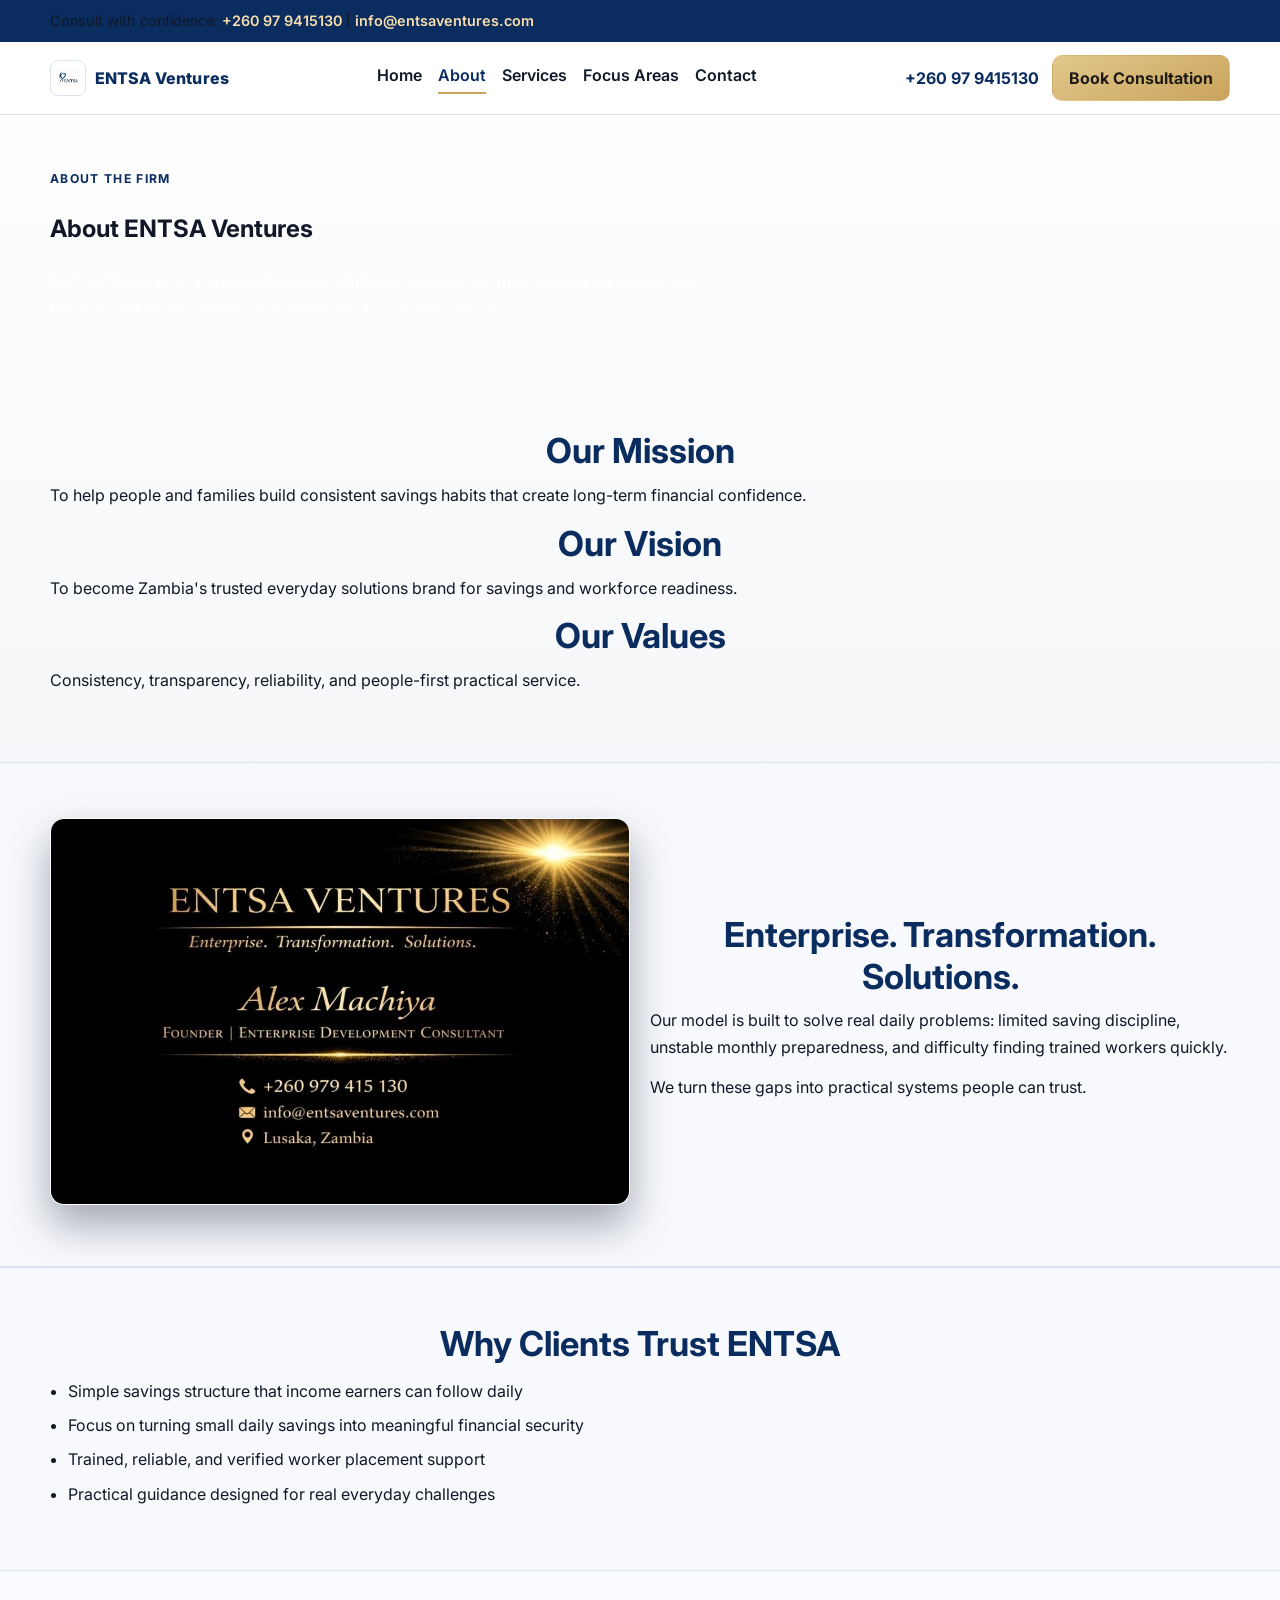
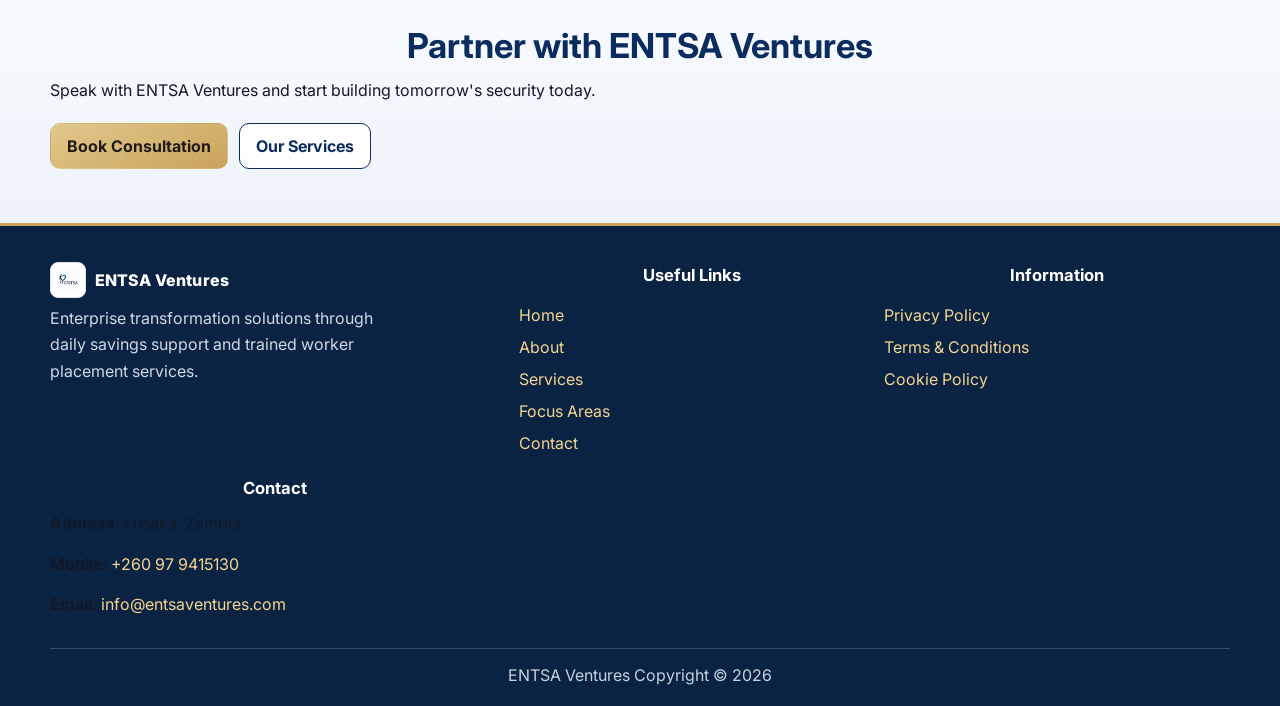
==== commit 2f436960: "Build and align ENTSA supporting pages. Create polished About, Services, Focus Areas, and Contact pa" ====
--- a/about.html
+++ b/about.html
@@ -5,7 +5,8 @@
   <meta name="viewport" content="width=device-width, initial-scale=1.0">
   <title>About | ENTSA Ventures</title>
   <meta name="description" content="Learn about ENTSA Ventures and how it supports people through daily savings discipline and trained worker placement services in Zambia.">
-  <link rel="stylesheet" href="./styles.css?v=20260401-6">
+  <link rel="icon" href="./Assets/brand/entsa-logo.png" type="image/png">
+  <link rel="stylesheet" href="./styles.css?v=20260407-entsa2">
 </head>
 <body>
   <a class="skip-link" href="#main-content">Skip to main content</a>
@@ -24,7 +25,7 @@
         <a href="./index.html">Home</a>
         <a class="active" href="./about.html">About</a>
         <a href="./services.html">Services</a>
-        <a href="./practice-areas.html">Practice Areas</a>
+        <a href="./practice-areas.html">Focus Areas</a>
         <a href="./contact.html">Contact</a>
       </nav>
       <div class="header-actions">
@@ -39,7 +40,7 @@
       <div class="container">
         <p class="eyebrow">About The Firm</p>
         <h1>About ENTSA Ventures</h1>
-        <p class="hero-support">ENTSA Ventures is built around practical progress: helping people turn daily effort into future security and helping clients access trained workers they can trust.</p>
+        <p class="hero-support">ENTSA Ventures is a practical support platform focused on daily savings discipline and trained worker placement for households and organizations.</p>
       </div>
     </section>
 
@@ -47,16 +48,29 @@
       <div class="container card-grid">
         <article class="info-card">
           <h2>Our Mission</h2>
-          <p>To help people build disciplined daily savings habits and improve economic stability over time.</p>
+          <p>To help people and families build consistent savings habits that create long-term financial confidence.</p>
         </article>
         <article class="info-card">
           <h2>Our Vision</h2>
-          <p>To be a trusted enterprise support brand known for practical financial and workforce solutions.</p>
+          <p>To become Zambia's trusted everyday solutions brand for savings and workforce readiness.</p>
         </article>
         <article class="info-card">
           <h2>Our Values</h2>
-          <p>Consistency, reliability, practical support, and people-first service.</p>
+          <p>Consistency, transparency, reliability, and people-first practical service.</p>
         </article>
+      </div>
+    </section>
+
+    <section class="section section-muted">
+      <div class="container two-col">
+        <figure class="feature-image">
+          <img src="./Assets/entsa/business-card.png" alt="ENTSA Ventures brand and founder card">
+        </figure>
+        <div>
+          <h2>Enterprise. Transformation. Solutions.</h2>
+          <p>Our model is built to solve real daily problems: limited saving discipline, unstable monthly preparedness, and difficulty finding trained workers quickly.</p>
+          <p>We turn these gaps into practical systems people can trust.</p>
+        </div>
       </div>
     </section>
 
@@ -95,7 +109,7 @@
         <a href="./index.html">Home</a>
         <a href="./about.html">About</a>
         <a href="./services.html">Services</a>
-        <a href="./practice-areas.html">Practice Areas</a>
+        <a href="./practice-areas.html">Focus Areas</a>
         <a href="./contact.html">Contact</a>
       </nav>
       <nav class="footer-links" aria-label="Information links">
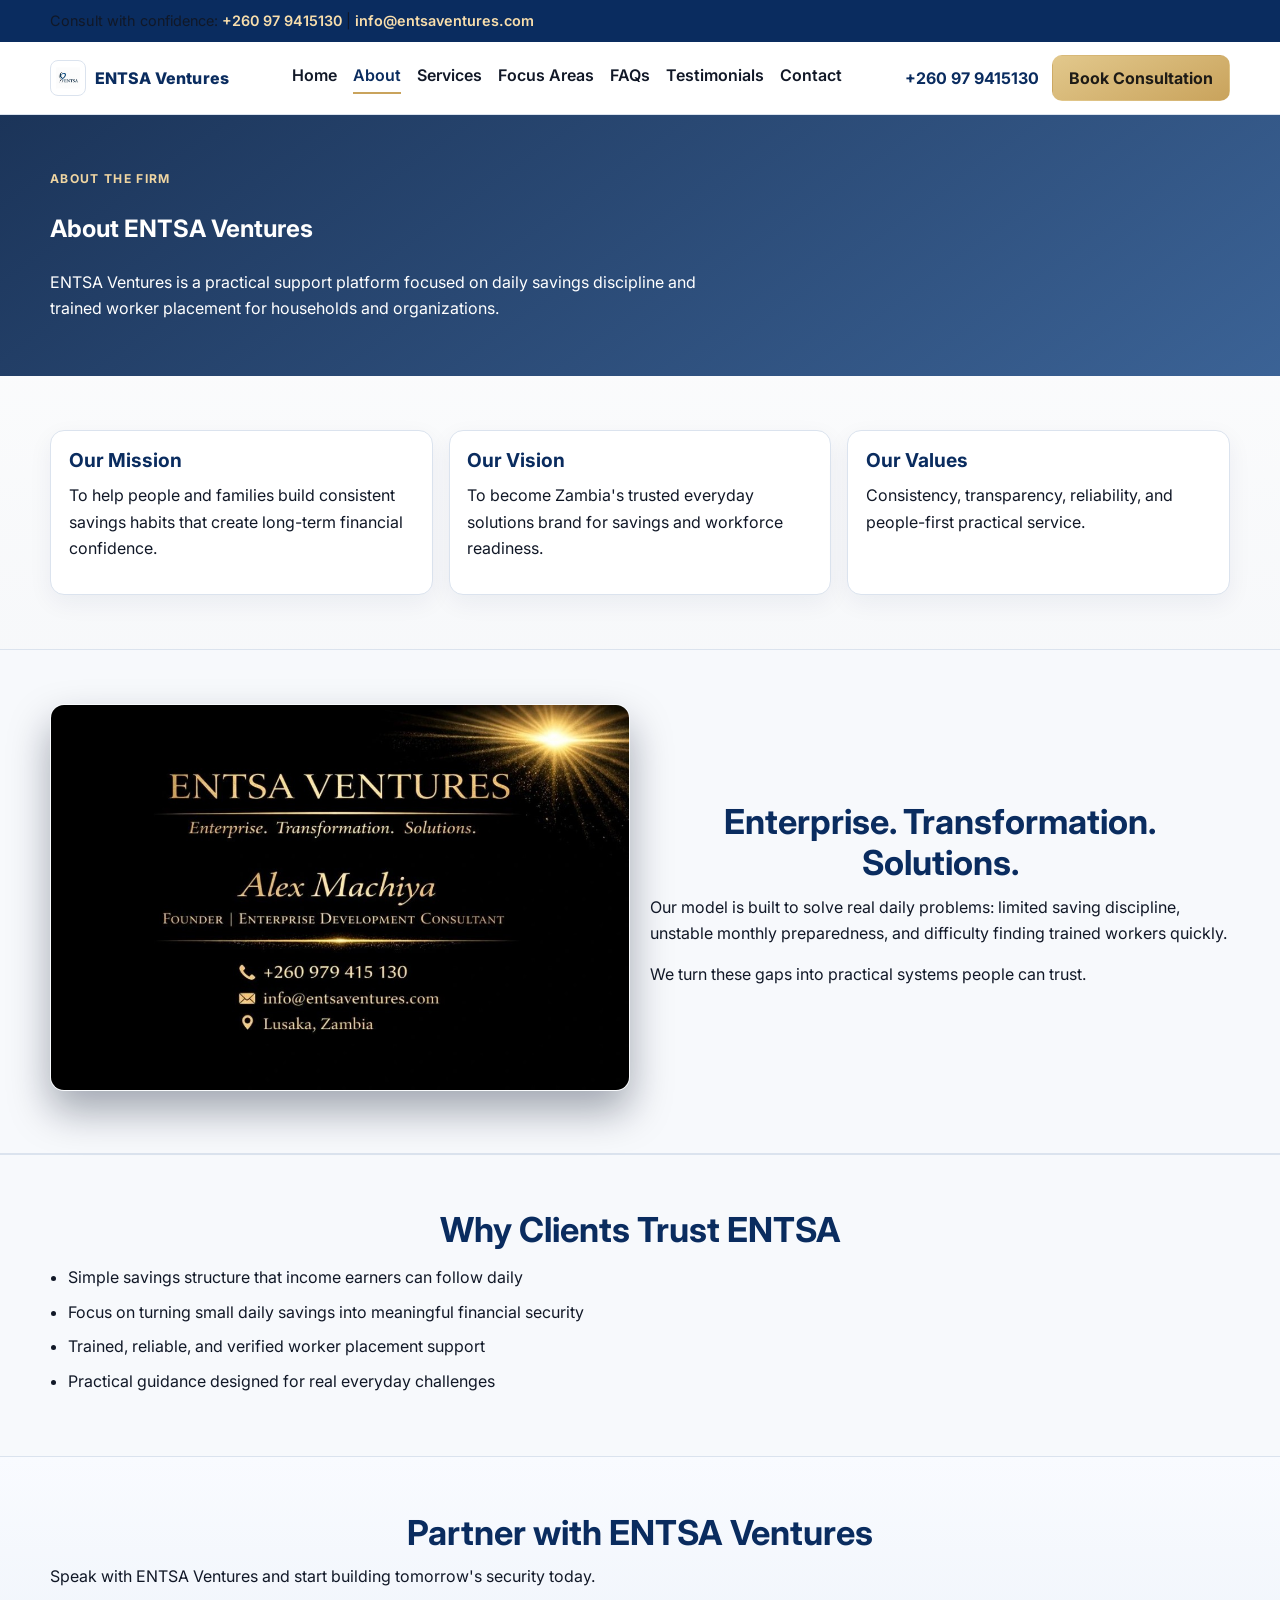
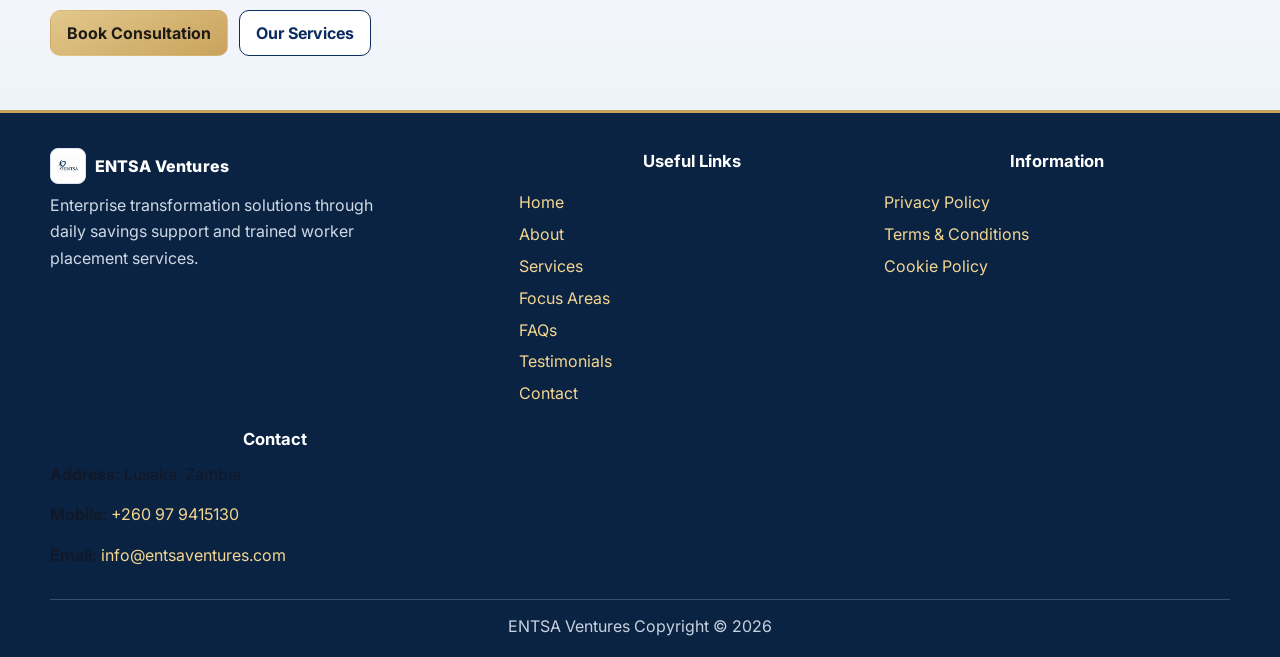
==== commit 48d43b3b: "Add FAQs and Testimonials pages. Create dedicated FAQs and Testimonials pages, update global navigat" ====
--- a/about.html
+++ b/about.html
@@ -6,7 +6,7 @@
   <title>About | ENTSA Ventures</title>
   <meta name="description" content="Learn about ENTSA Ventures and how it supports people through daily savings discipline and trained worker placement services in Zambia.">
   <link rel="icon" href="./Assets/brand/entsa-logo.png" type="image/png">
-  <link rel="stylesheet" href="./styles.css?v=20260407-entsa2">
+  <link rel="stylesheet" href="./styles.css?v=20260407-entsa3">
 </head>
 <body>
   <a class="skip-link" href="#main-content">Skip to main content</a>
@@ -26,6 +26,8 @@
         <a class="active" href="./about.html">About</a>
         <a href="./services.html">Services</a>
         <a href="./practice-areas.html">Focus Areas</a>
+        <a href="./faqs.html">FAQs</a>
+        <a href="./testimonials.html">Testimonials</a>
         <a href="./contact.html">Contact</a>
       </nav>
       <div class="header-actions">
@@ -110,6 +112,8 @@
         <a href="./about.html">About</a>
         <a href="./services.html">Services</a>
         <a href="./practice-areas.html">Focus Areas</a>
+        <a href="./faqs.html">FAQs</a>
+        <a href="./testimonials.html">Testimonials</a>
         <a href="./contact.html">Contact</a>
       </nav>
       <nav class="footer-links" aria-label="Information links">
--- a/styles.css
+++ b/styles.css
@@ -166,6 +166,13 @@
 
 .section { padding: 3.4rem 0; }
 .section-muted { background: var(--surface-soft); border-top: 1px solid var(--line); border-bottom: 1px solid var(--line); }
+.page-hero {
+  background: linear-gradient(145deg, rgba(8, 35, 75, 0.92), rgba(17, 65, 127, 0.82));
+  color: #fff;
+}
+.page-hero h1,
+.page-hero .hero-support { color: #fff; }
+.page-hero .eyebrow { color: #efd5a2; }
 
 h2 {
   margin: 0 0 0.65rem;
@@ -196,6 +203,10 @@
   gap: 1rem;
   margin-top: 1.2rem;
 }
+.card-grid {
+  display: grid;
+  gap: 1rem;
+}
 .slot-card, .benefit-card {
   border: 1px solid var(--line);
   border-radius: var(--radius);
@@ -206,6 +217,14 @@
 .slot-card h3 { font-size: 1.9rem; color: var(--brand); margin-bottom: 0.2rem; }
 .slot-card p { font-weight: 700; color: #364152; margin-bottom: 0.35rem; }
 .slot-card small { color: var(--text-muted); }
+.info-card {
+  border: 1px solid var(--line);
+  border-radius: var(--radius);
+  background: #fff;
+  padding: 1.1rem;
+  box-shadow: 0 8px 24px rgba(6, 35, 79, 0.06);
+}
+.info-card h2 { text-align: left; font-size: 1.2rem; }
 
 .audience-item {
   border: 1px solid var(--line);
@@ -220,6 +239,73 @@
 .feature-list { margin: 0.85rem 0 0; padding-left: 1.1rem; color: var(--text); }
 .feature-list li { margin-bottom: 0.5rem; }
 .feature-list.light { color: var(--text); }
+.steps-list {
+  margin: 1rem 0 0;
+  padding-left: 1.2rem;
+}
+.steps-list li { margin-bottom: 0.5rem; }
+.section-cta-inline { margin-top: 1rem; }
+
+.contact-grid {
+  display: grid;
+  gap: 1rem;
+}
+.contact-info,
+.contact-panel {
+  border: 1px solid var(--line);
+  border-radius: var(--radius);
+  background: #fff;
+  padding: 1.1rem;
+  box-shadow: 0 8px 24px rgba(6, 35, 79, 0.06);
+}
+.contact-form {
+  display: grid;
+  gap: 0.45rem;
+}
+.contact-form input,
+.contact-form textarea {
+  width: 100%;
+  border: 1px solid var(--line);
+  border-radius: 10px;
+  padding: 0.65rem 0.75rem;
+  font: inherit;
+}
+.contact-form label {
+  font-size: 0.92rem;
+  color: #253447;
+  margin-top: 0.2rem;
+}
+
+.faq-list {
+  display: grid;
+  gap: 0.85rem;
+  margin-top: 1rem;
+}
+.faq-item {
+  border: 1px solid var(--line);
+  border-radius: 12px;
+  background: #fff;
+  padding: 0.95rem 1rem;
+}
+.faq-item h3 { text-align: left; font-size: 1.02rem; }
+
+.testimonial-grid {
+  display: grid;
+  gap: 1rem;
+  margin-top: 1rem;
+}
+.testimonial-card {
+  border: 1px solid var(--line);
+  border-radius: var(--radius);
+  background: #fff;
+  padding: 1rem 1.1rem;
+  box-shadow: 0 8px 24px rgba(6, 35, 79, 0.06);
+}
+.testimonial-card p { margin-bottom: 0.65rem; }
+.testimonial-name {
+  font-weight: 700;
+  color: var(--brand);
+}
 
 .final-cta { background: linear-gradient(180deg, #f9fbff, #eef3fa); }
 .contact-cta { text-align: center; }
@@ -250,5 +336,8 @@
   .slot-grid { grid-template-columns: repeat(3, minmax(0, 1fr)); }
   .benefit-grid { grid-template-columns: repeat(3, minmax(0, 1fr)); }
   .audience-grid { grid-template-columns: repeat(5, minmax(0, 1fr)); }
+  .card-grid { grid-template-columns: repeat(3, minmax(0, 1fr)); }
+  .contact-grid { grid-template-columns: 0.95fr 1.05fr; }
+  .testimonial-grid { grid-template-columns: repeat(3, minmax(0, 1fr)); }
   .footer-grid { grid-template-columns: 1.3fr 1fr 1fr; }
 }
